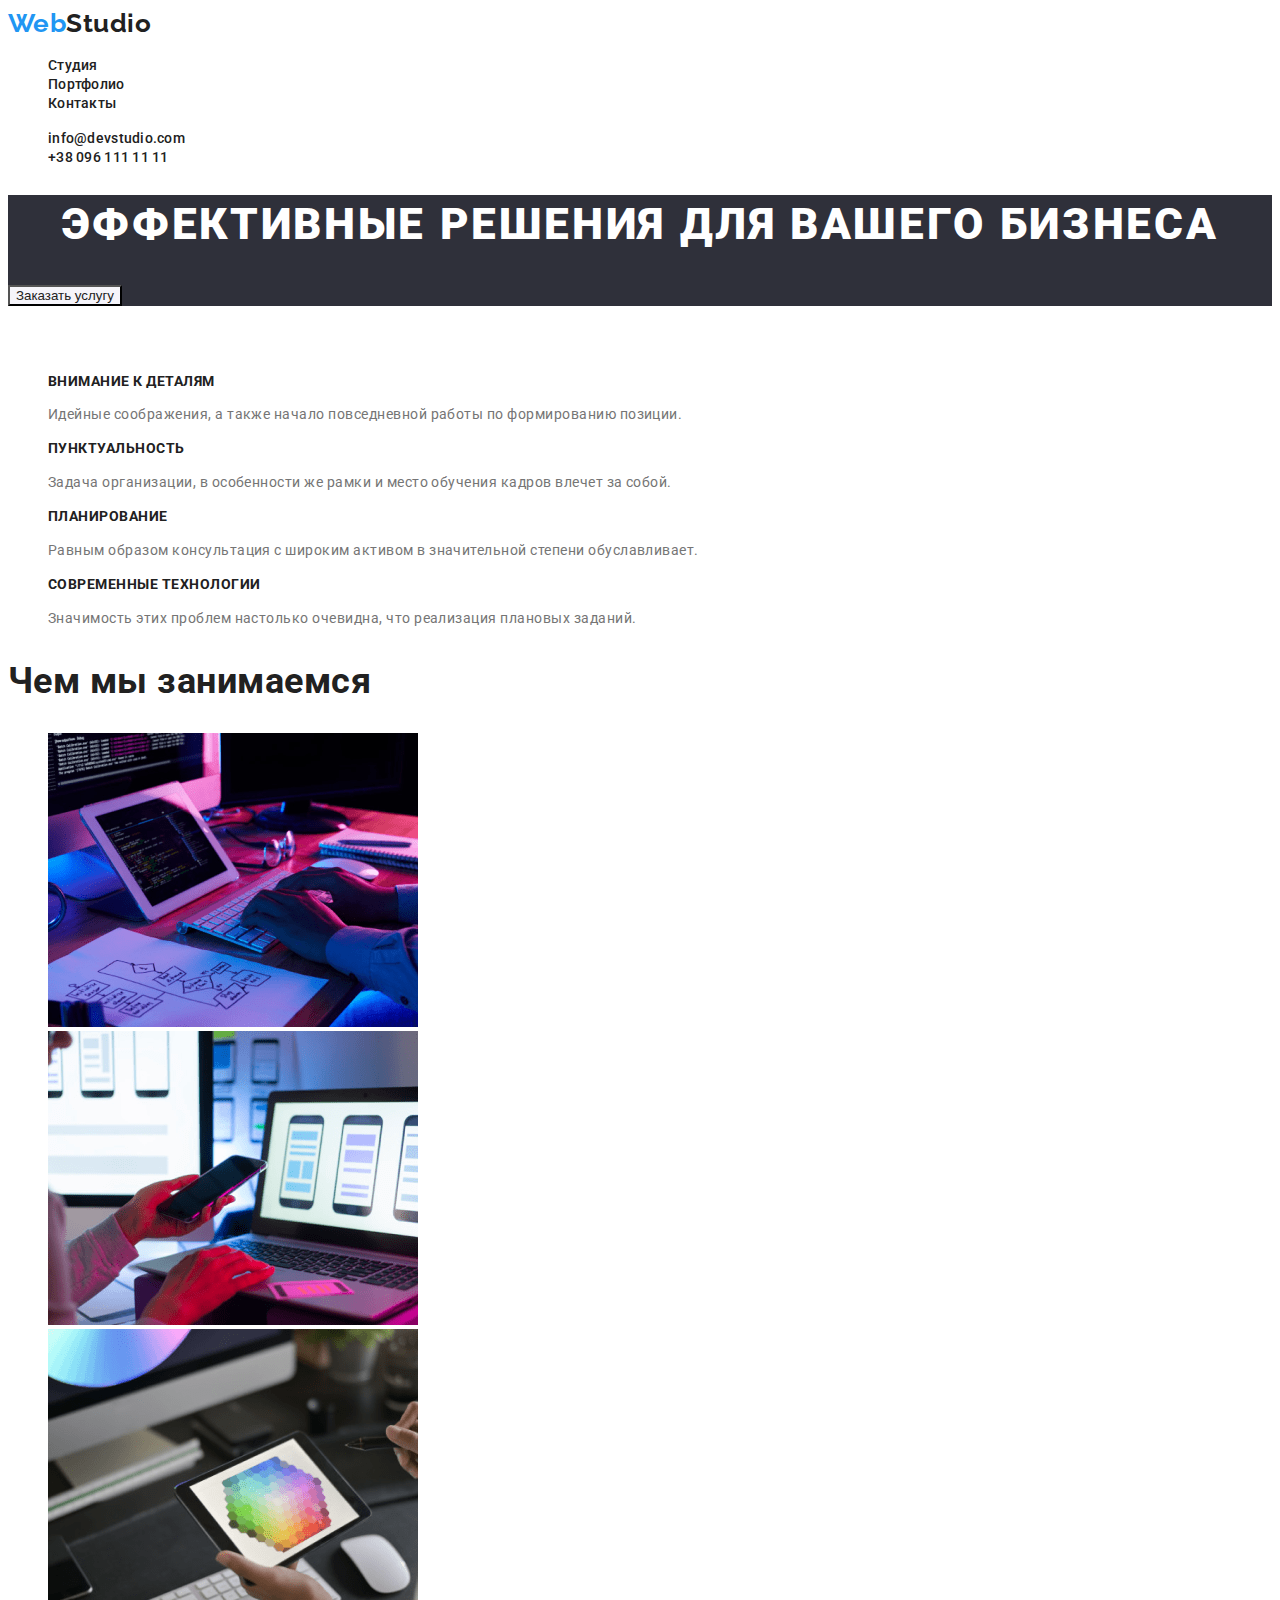
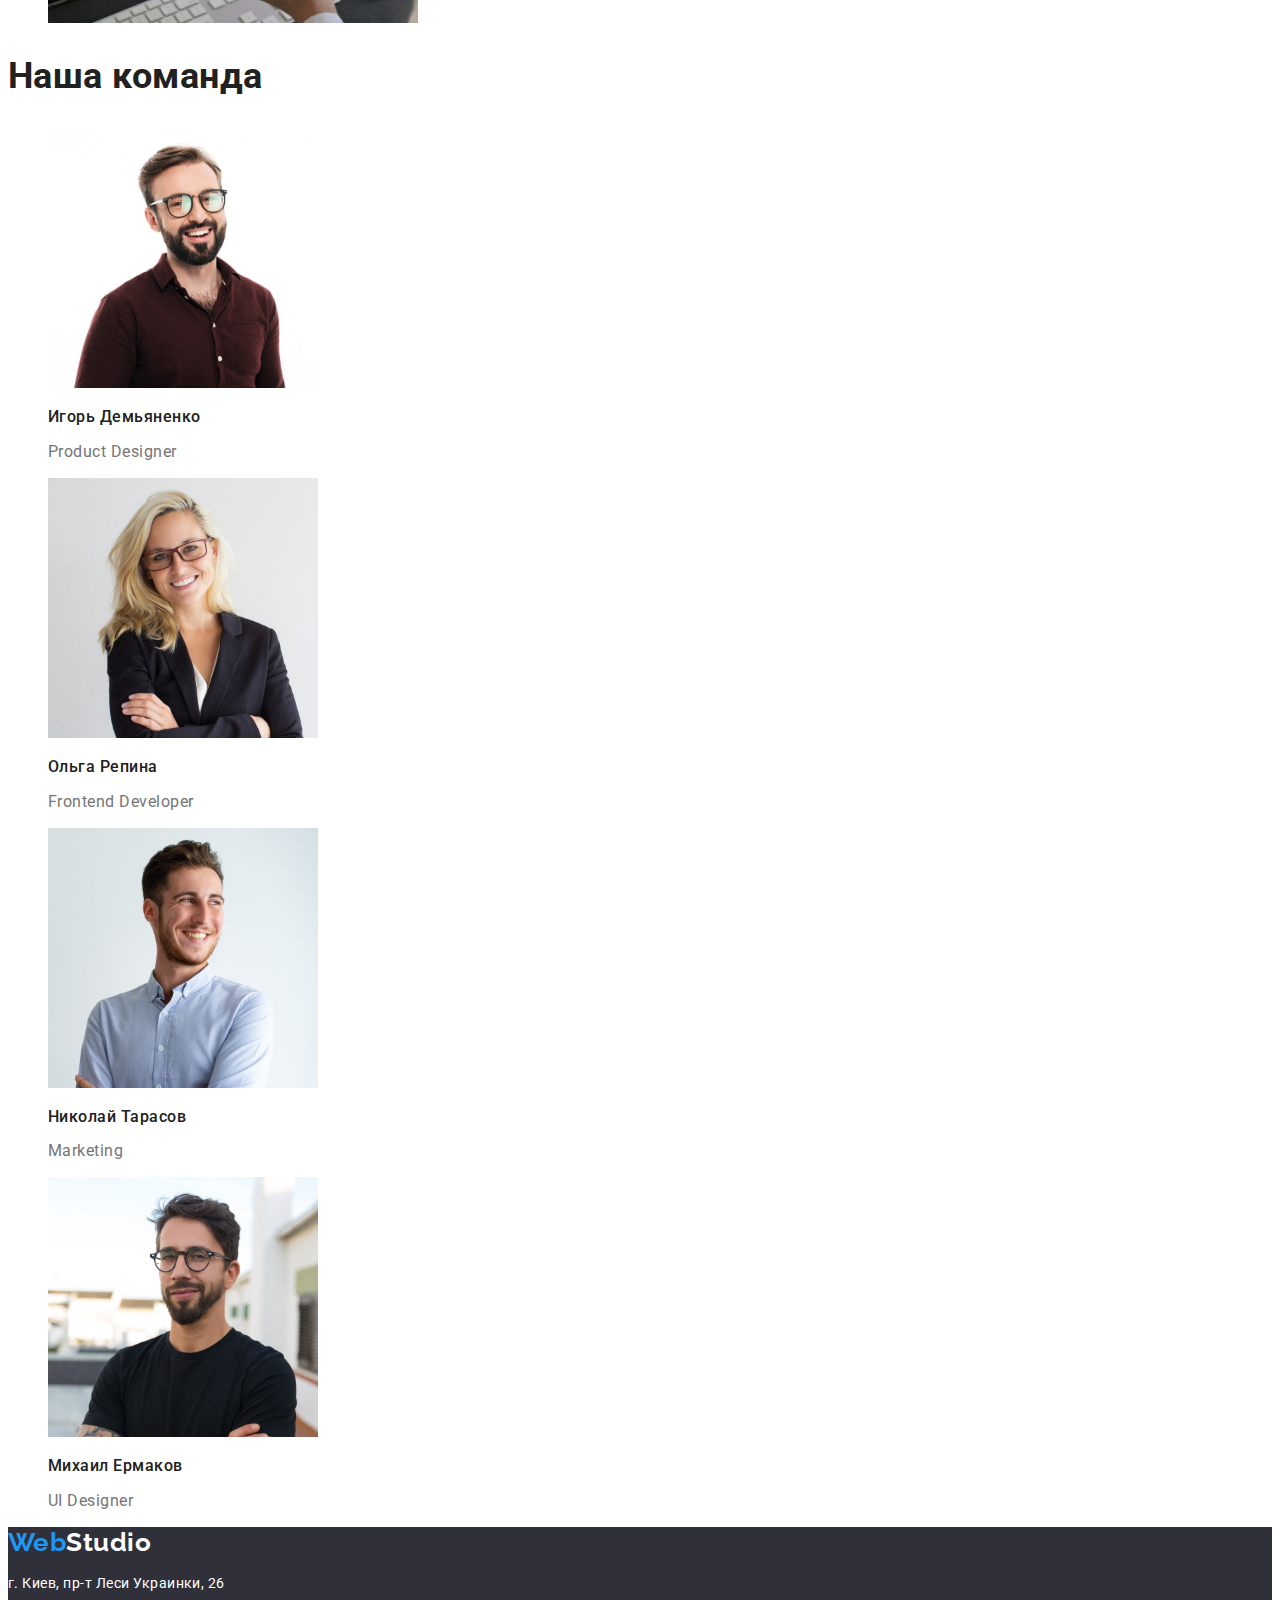
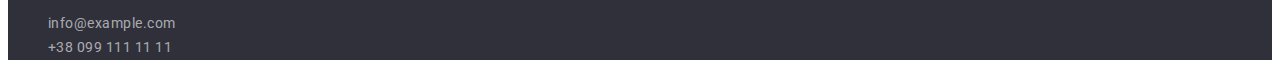
==== index.html @ 9d128352 "START (copy all)" ====
<!DOCTYPE html>
<html lang="ru">

<head>
    <meta charset="UTF-8">
    <meta http-equiv="X-UA-Compatible" content="IE=edge">
    <meta name="viewport" content="width=device-width, initial-scale=1.0">
    <title>Document</title>
    <link rel="preconnect" href="https://fonts.googleapis.com">
    <link rel="preconnect" href="https://fonts.gstatic.com" crossorigin>
    <link href="https://fonts.googleapis.com/css2?family=Raleway:wght@700&family=Roboto:wght@400;500;700;900&display=swap" rel="stylesheet">
    <link href="https://cdnjs.cloudflare.com/ajax/libs/modern-normalize/1.1.0/modern-normalize.min.css">
    <link rel="stylesheet" href="./css/styles.css">
</head>

<body>
    <header class="header">
        <a class="header-logo link" href="/"><span class="logo-web">Web</span>Studio</a>
        <nav class="menu">
            <ul class="list">
                <li class="header-item"><a class="header-link link" href="#">Студия</a></li>
                <li class="header-item"><a class="header-link link" href="./portfolio.html">Портфолио</a></li>
                <li class="header-item"><a class="header-link link" href="#">Контакты</a></li>
            </ul>
        </nav>
        <ul class="list">
            <li>
                <a class="header-contacst-link link" href="mailto:info@devstudio.com">info@devstudio.com</a>
            </li>
            <li>
                <a class="header-contacst-link link" href="tel:+380961111111">+38 096 111 11 11</a>
            </li>
        </ul>
    </header>
    <main>
        <section class="hero">
            <h1 class="hero-title">Эффективные решения для вашего бизнеса</h1>
            <button class="header-btn btn" type="button">Заказать услугу</button>
        </section>
        <section class="specifications">
            <h2 class="specifications-title">Положительные характеристики</h2>
            <ul class="specifications-list list">
                <li class="specifications-item">
                    <h3 class="specifications-item-title">Внимание к деталям</h3>
                    <p class="specifications-paragraph">Идейные соображения, а также начало повседневной работы по формированию позиции.</p>
                </li>
                <li class="specifications-item">
                    <h3 class="specifications-item-title">Пунктуальность</h3>
                    <p class="specifications-paragraph">Задача организации, в особенности же рамки и место обучения кадров влечет за собой.</p>
                </li>
                <li class="specifications-item">
                    <h3 class="specifications-item-title">Планирование</h3>
                    <p class="specifications-paragraph">Равным образом консультация с широким активом в значительной степени обуславливает.</p>
                </li>
                <li class="specifications-item">
                    <h3 class="specifications-item-title">Современные технологии</h3>
                    <p class="specifications-paragraph">Значимость этих проблем настолько очевидна, что реализация плановых заданий.</p>
                </li>
            </ul>
        </section>
        <section class="work">
            <h2 class="work-title">Чем мы занимаемся</h2>
            <ul class="work-gallery list">
                <li><img src="./images/working-process-img-1.png" alt="Запись кода на планшете" width="370" height="294"></li>
                <li><img src="./images/working-process-img-2.png" alt="Синхронизация мобильного с ноутбуком" width="370" height="294"></li>
                <li><img src="./images/working-process-img-3.png" alt="Подбор цветов на планшете" width="370" height="294"></li>
            </ul>
        </section>
        <section class="command">
            <h2 class="command-title">Наша команда</h2>
            <ul class="command-list list">
                <li class="command-item">
                    <img src="./images/command-img-1.jpg" alt="Фото участника команды" width="270" height="260">
                    <h3 class="command-item-name">Игорь Демьяненко</h3>
                    <p class="command-profession" lang="en">Product Designer</p>
                </li>
                <li class="command-item">
                    <img src="./images/command-img-2.jpg" alt="Фото участника команды" width="270" height="260">
                    <h3 class="command-item-name">Ольга Репина</h3>
                    <p class="command-profession" lang="en">Frontend Developer</p>
                </li>
                <li class="command-item">
                    <img src="./images/command-img-3.jpg" alt="Фото участника команды" width="270" height="260">
                    <h3 class="command-item-name">Николай Тарасов</h3>
                    <p class="command-profession" lang="en">Marketing</p>
                </li>
                <li class="command-item">
                    <img src="./images/command-img-4.jpg" alt="Фото участника команды" width="270" height="260">
                    <h3 class="command-item-name">Михаил Ермаков</h3>
                    <p class="command-profession" lang="en">UI Designer</p>
                </li>
            </ul>
        </section>
    </main>
    <footer class="footer">
        <a class="footer-logo link list" href="/"><span class="logo-web">Web</span>Studio</a>
        <address class="address-footer">
            <p class="address-footer-paragraph list">г. Киев, пр-т Леси Украинки, 26</p>
            <ul class="address-footer-list list">
                <li>
                    <a class="footer-contacst-link link" href="mailto:info@example.com">info@example.com</a>
                </li>
                <li>
                    <a class="footer-contacst-link link" href="tel:+380991111111">+38 099 111 11 11</a>
                </li>
            </ul>
        </address>
    </footer>

</body>

</html>
---- css/styles.css ----
:root {
    --primary-titele-color: #ffffff;
    --secondary-titele-color: #212121;
    --primary-text-color: #757575;
    --second-text-color: #212121;
    --accent-color: #2196f3;
}


/* БОДИ */

body {
    color: var(--primary-text-color);
    font-family: 'Roboto', sans-serif;
    letter-spacing: 0.03em;
    background-color: var(--primary-titele-color);
}

.link {
    text-decoration: none;
}

.list {
    list-style: none;
}


/* ХЕДЕР */

.logo-web {
    color: var(--accent-color);
    font-family: Raleway;
    font-weight: 700;
    font-size: 26px;
    line-height: 1.19;
}

.header-logo {
    font-family: Raleway;
    font-weight: 700;
    font-size: 26px;
    line-height: 1.19;
    color: var(--second-text-color)
}

.header-link {
    font-weight: 500;
    font-size: 14px;
    line-height: 1.14;
    letter-spacing: 0.02em;
    color: var(--second-text-color)
}

.header-link:hover,
.header-link:focus {
    color: var(--accent-color);
}

.header-contacst-link {
    color: var(--secondary-titele-color);
    font-weight: 500;
    font-size: 14px;
    line-height: 1.14;
    letter-spacing: 0.02em;
}

.header-contacst-link:hover,
.header-contacst-link:focus {
    color: var(--accent-color);
}


/* МЕИН */


/* ХЕРО */

.hero {
    background: #2f303a;
}

.hero-title {
    font-weight: 900;
    font-size: 44px;
    line-height: 1.36;
    text-align: center;
    letter-spacing: 0.06em;
    text-transform: uppercase;
    color: var(--primary-titele-color);
}

.btn {
    color: var(--second-text-color);
    cursor: pointer;
    background: #F5F4FA;
}

.btn:hover,
.btn:focus {
    background-color: var(--accent-color);
    color: var(--primary-titele-color);
}


/* ХАРАКТЕРИСТИКИ */

.specifications-title {
    visibility: hidden;
}

.specifications-item-title {
    font-size: 14px;
    line-height: 1.14;
    text-transform: uppercase;
    color: var(--secondary-titele-color);
}

.specifications-paragraph {
    font-weight: 400;
    font-size: 14px;
    line-height: 1.71;
}


/* Чем мы занимаемся */

.work-title {
    font-size: 36px;
    line-height: 1.16;
    color: var(--secondary-titele-color);
}


/* НАША КОМАНДА */

.command-title {
    font-size: 36px;
    line-height: 1.16;
    color: var(--secondary-titele-color);
}

.command-item-name {
    font-weight: 500;
    font-size: 16px;
    line-height: 1.18;
    color: var(--secondary-titele-color);
}

.command-profession {
    font-size: 16px;
    line-height: 1.18;
}


/* ФУТЕР */

.footer {
    background: #2f303a;
}

.address-footer-paragraph {
    font-size: 14px;
    font-style: normal;
    line-height: 1.71;
    color: var(--primary-titele-color);
}

.footer-contacst-link {
    font-size: 14px;
    line-height: 1.71;
    color: rgba(255, 255, 255, 0.6);
}

.footer-logo {
    color: var(--primary-titele-color);
}

.footer-logo {
    font-family: Raleway;
    font-weight: 700;
    font-size: 26px;
    line-height: 1.19;
}

.address-footer-list {
    font-style: normal;
}

.address-footer-paragraph:hover,
.address-footer-paragraph:focus {
    color: var(--accent-color);
}

.footer-contacst-link:hover,
.footer-contacst-link:focus {
    color: var(--accent-color);
}


/* !!! PORTFOLIO !!! */


/* MAIN */

.btn-portfolio {
    font-weight: 500;
    font-size: 16px;
    line-height: 1.63;
    text-align: center;
    color: var(--second-text-color);
    cursor: pointer;
    background: #F5F4FA;
}

.btn-portfolio:hover,
.btn-portfolio:focus {
    background-color: var(--accent-color);
    color: var(--primary-titele-color);
}

.portfolio-gallery-item {
    font-weight: 700;
    font-size: 18px;
    line-height: 2;
    letter-spacing: 0.06em;
    color: var(--second-text-color);
}

.portfolio-gallery-form {
    font-size: 16px;
    line-height: 1.88;
}
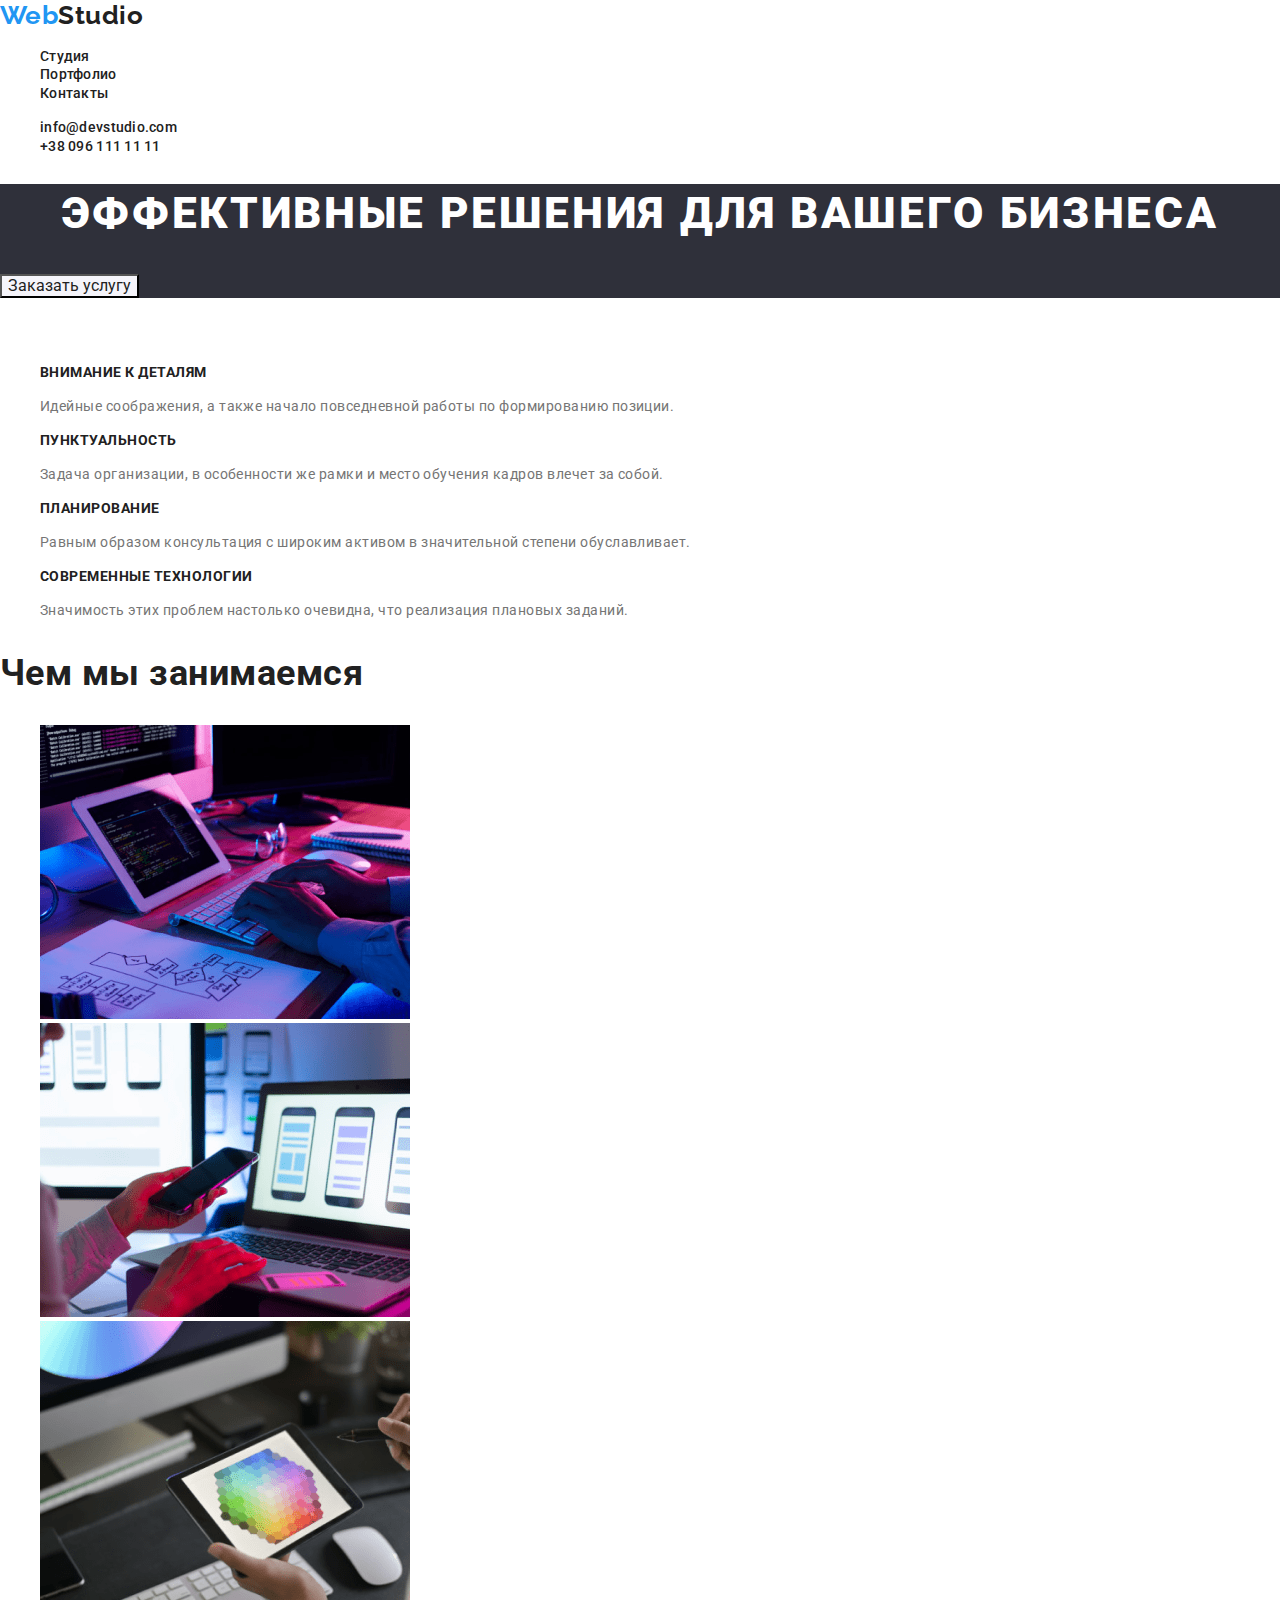
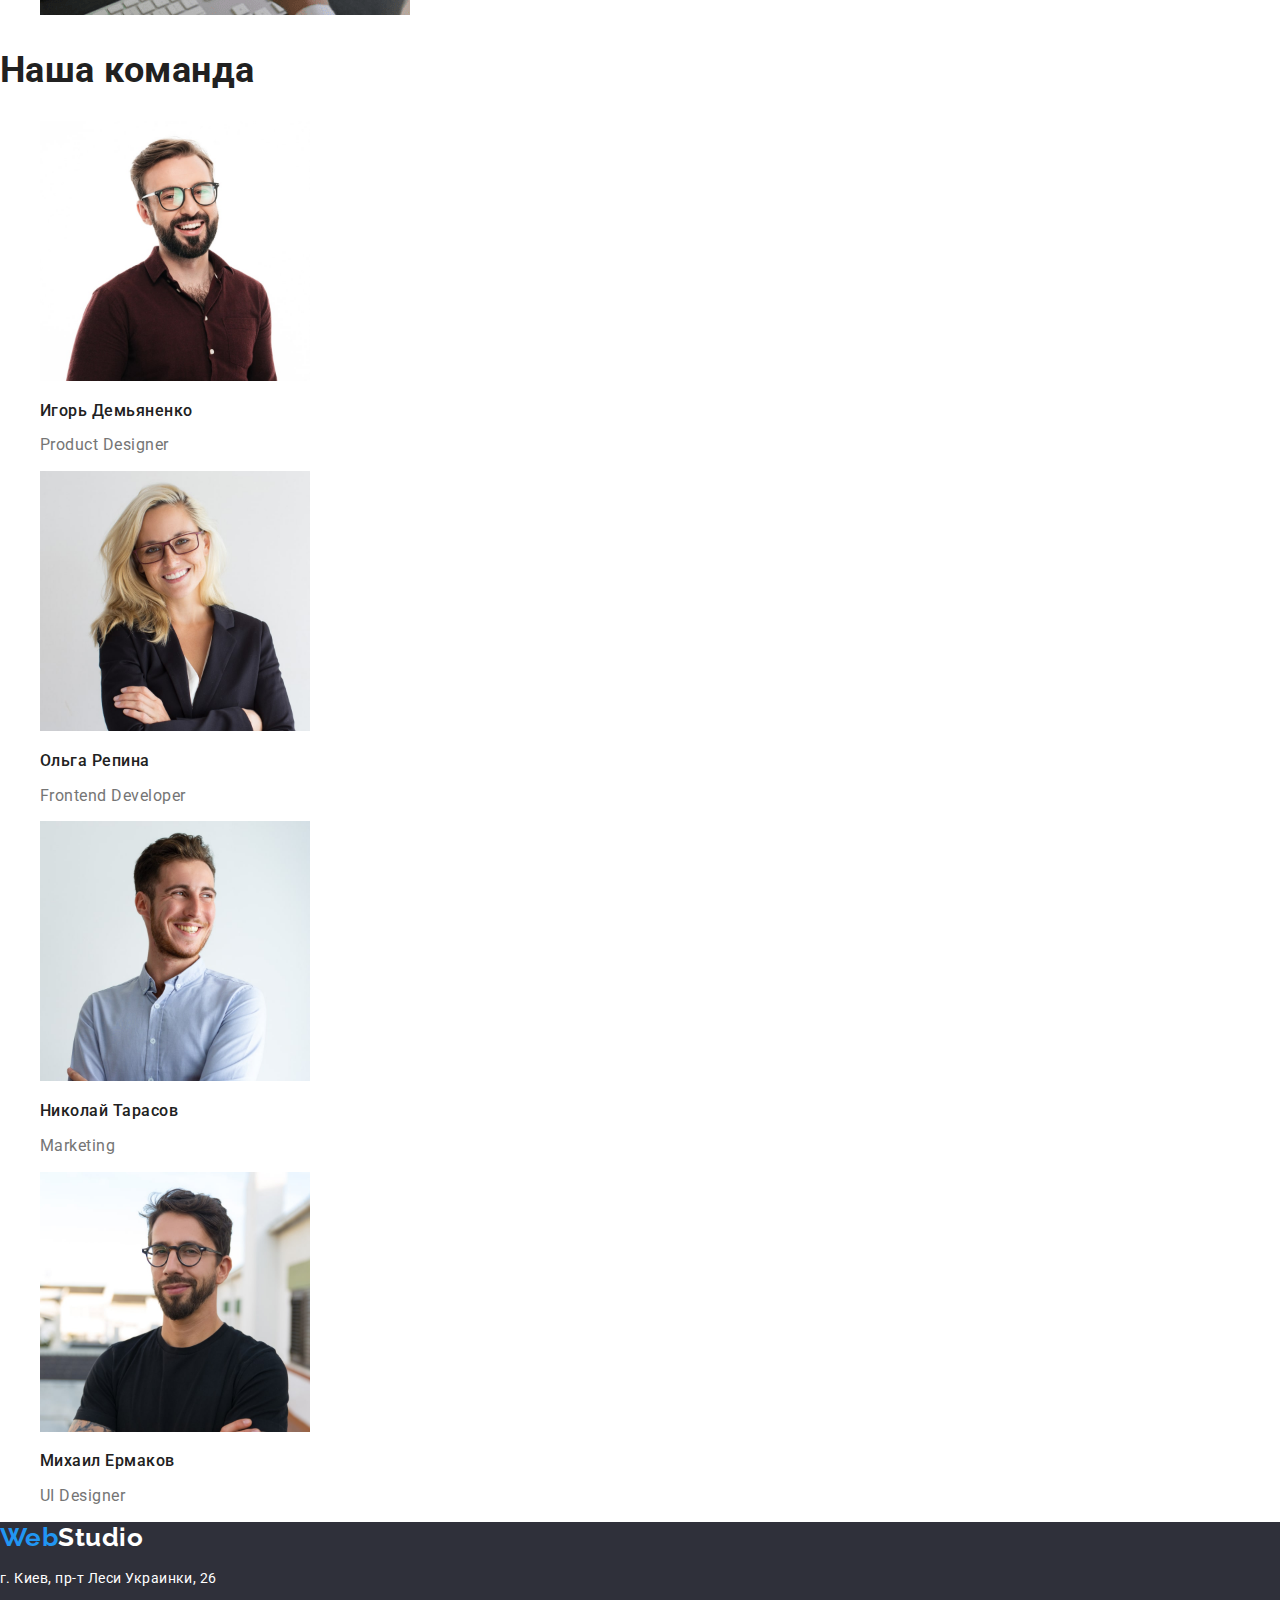
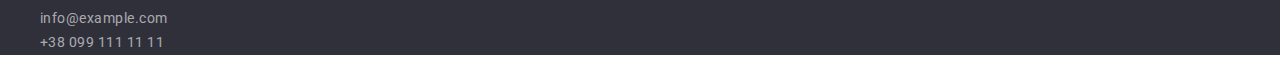
==== commit 80dc4ff8: "исправила рел" ====
--- a/index.html
+++ b/index.html
@@ -9,7 +9,7 @@
     <link rel="preconnect" href="https://fonts.googleapis.com">
     <link rel="preconnect" href="https://fonts.gstatic.com" crossorigin>
     <link href="https://fonts.googleapis.com/css2?family=Raleway:wght@700&family=Roboto:wght@400;500;700;900&display=swap" rel="stylesheet">
-    <link href="https://cdnjs.cloudflare.com/ajax/libs/modern-normalize/1.1.0/modern-normalize.min.css">
+    <link rel="stylesheet" href="https://cdnjs.cloudflare.com/ajax/libs/modern-normalize/1.1.0/modern-normalize.min.css">
     <link rel="stylesheet" href="./css/styles.css">
 </head>
 
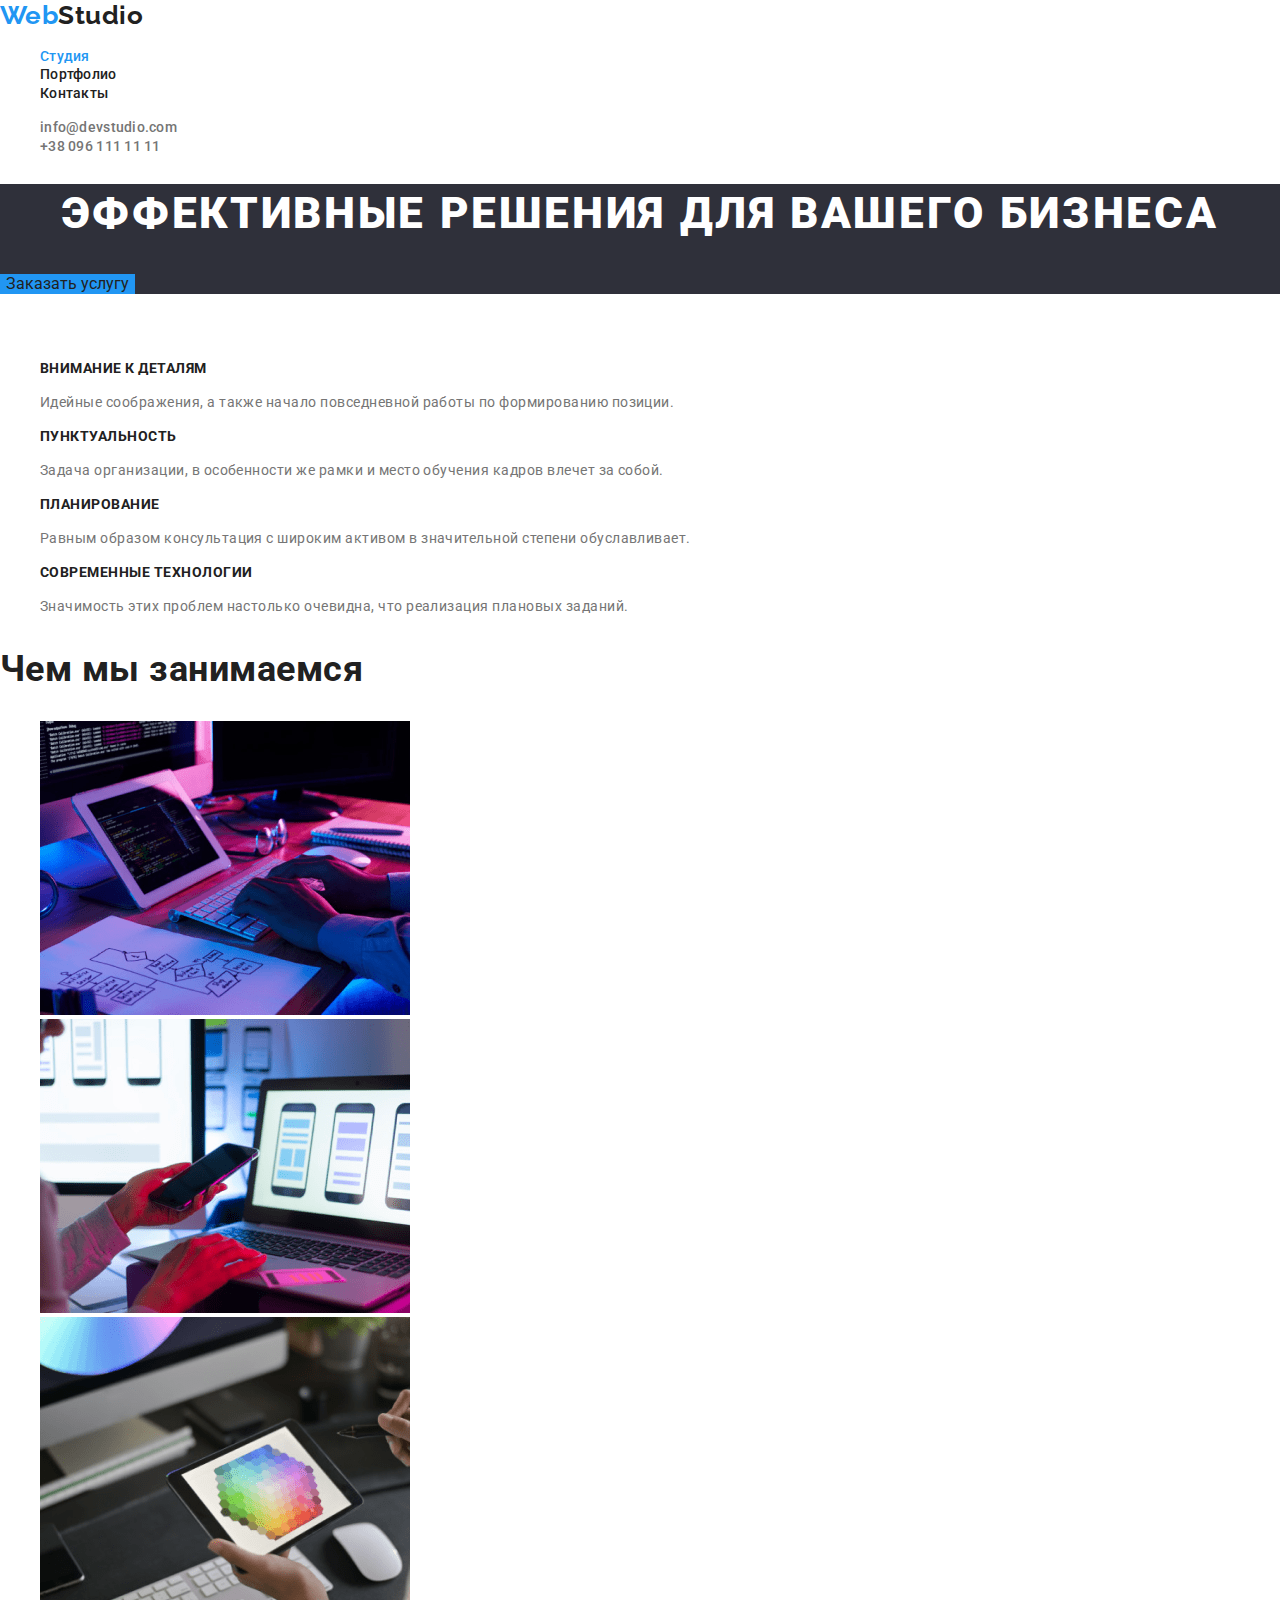
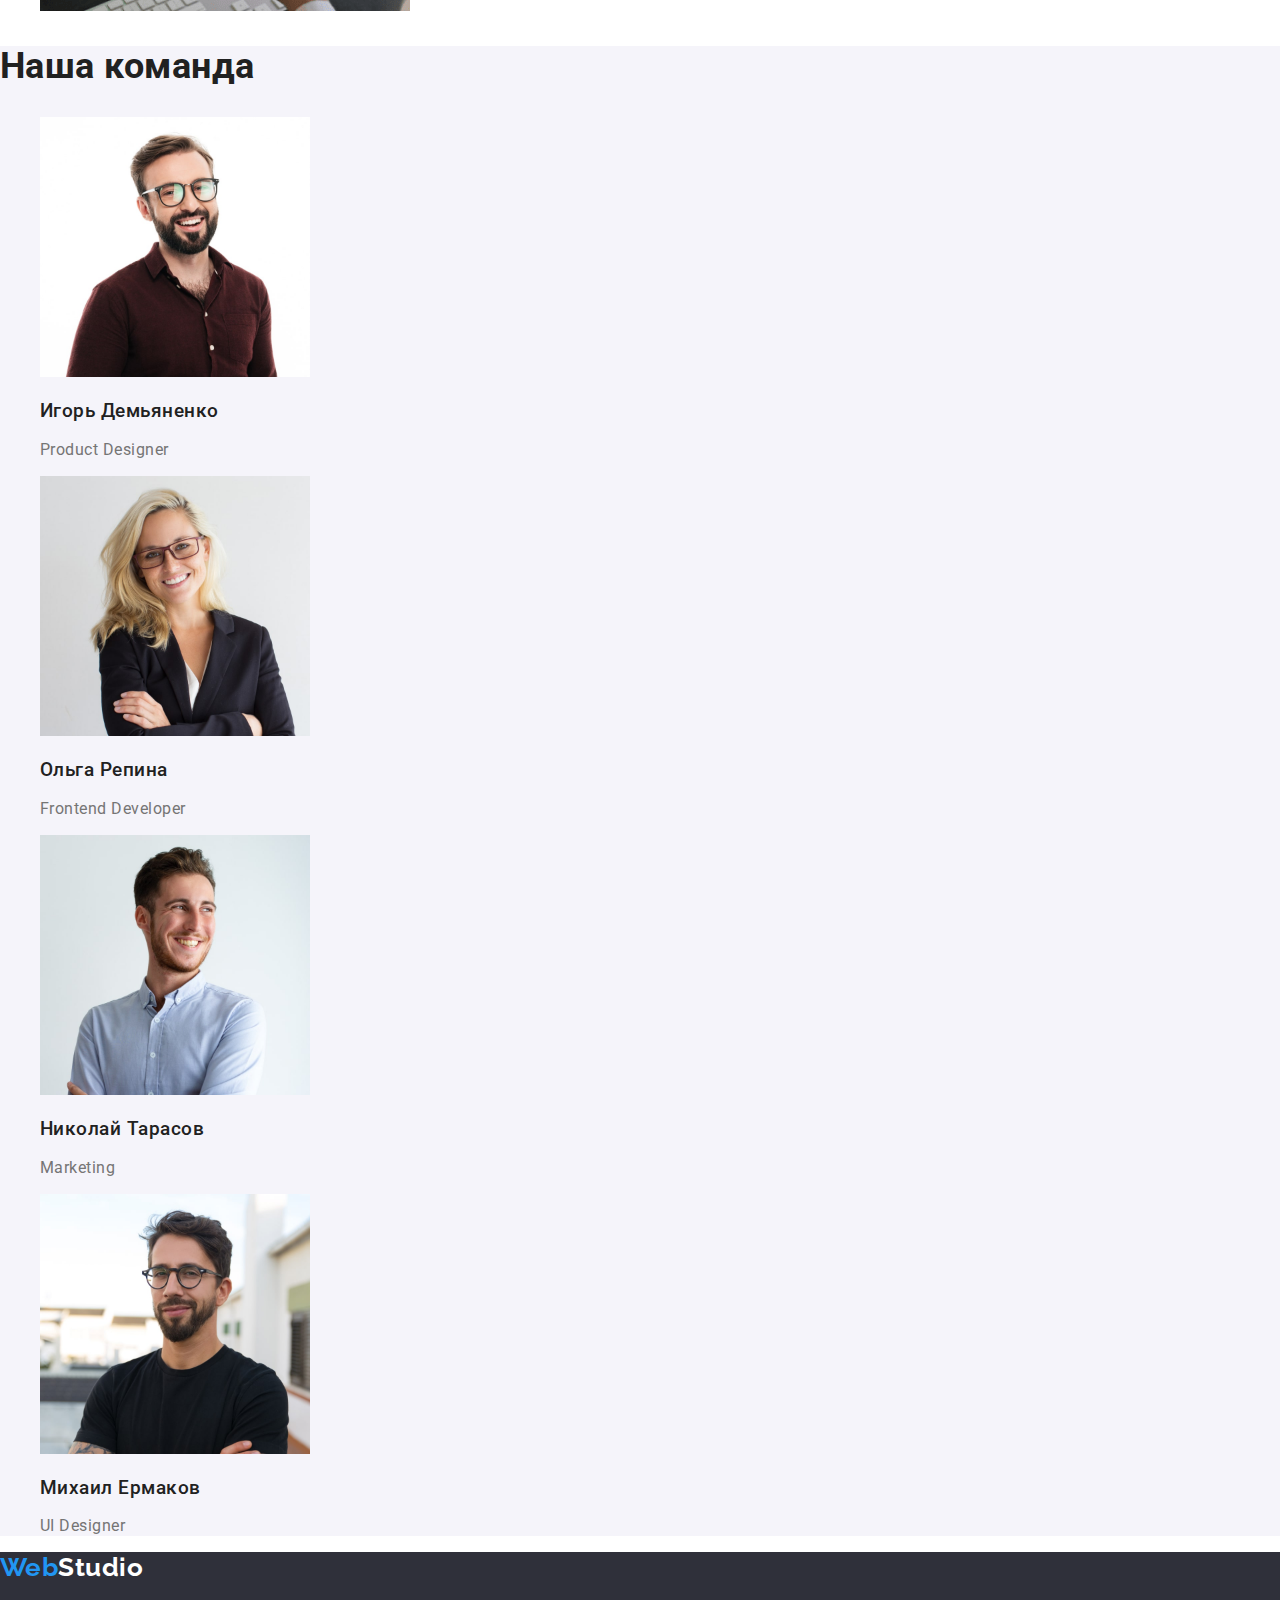
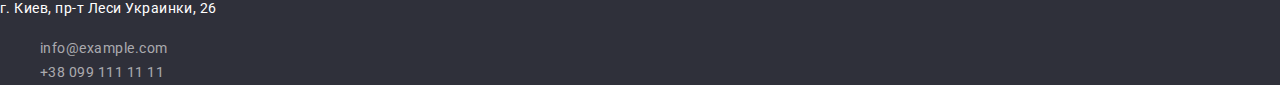
==== commit ff781bc4: "Исправляла" ====
--- a/index.html
+++ b/index.html
@@ -18,7 +18,7 @@
         <a class="header-logo link" href="/"><span class="logo-web">Web</span>Studio</a>
         <nav class="menu">
             <ul class="list">
-                <li class="header-item"><a class="header-link link" href="#">Студия</a></li>
+                <li class="header-item"><a class="header-link link current" href="#">Студия</a></li>
                 <li class="header-item"><a class="header-link link" href="./portfolio.html">Портфолио</a></li>
                 <li class="header-item"><a class="header-link link" href="#">Контакты</a></li>
             </ul>
--- a/css/styles.css
+++ b/css/styles.css
@@ -4,6 +4,10 @@
     --primary-text-color: #757575;
     --second-text-color: #212121;
     --accent-color: #2196f3;
+    --hero-background-color: #2f303a;
+    --footer-contacst-color: rgba(255, 255, 255, 0.6);
+    --btn-portfolio-color: #f5f4fa;
+    --command-background: #f5f4fa;
 }
 
 
@@ -11,7 +15,7 @@
 
 body {
     color: var(--primary-text-color);
-    font-family: 'Roboto', sans-serif;
+    font-family: "Roboto", sans-serif;
     letter-spacing: 0.03em;
     background-color: var(--primary-titele-color);
 }
@@ -40,7 +44,7 @@
     font-weight: 700;
     font-size: 26px;
     line-height: 1.19;
-    color: var(--second-text-color)
+    color: var(--second-text-color);
 }
 
 .header-link {
@@ -48,24 +52,23 @@
     font-size: 14px;
     line-height: 1.14;
     letter-spacing: 0.02em;
-    color: var(--second-text-color)
-}
-
-.header-link:hover,
-.header-link:focus {
-    color: var(--accent-color);
+    color: var(--second-text-color);
 }
 
 .header-contacst-link {
-    color: var(--secondary-titele-color);
+    color: var(--primary-text-color);
     font-weight: 500;
     font-size: 14px;
     line-height: 1.14;
     letter-spacing: 0.02em;
 }
 
+.header-link:hover,
+.header-link:focus,
 .header-contacst-link:hover,
-.header-contacst-link:focus {
+.header-contacst-link:focus,
+.current,
+.a:active {
     color: var(--accent-color);
 }
 
@@ -76,7 +79,7 @@
 /* ХЕРО */
 
 .hero {
-    background: #2f303a;
+    background: var(--hero-background-color);
 }
 
 .hero-title {
@@ -92,11 +95,14 @@
 .btn {
     color: var(--second-text-color);
     cursor: pointer;
-    background: #F5F4FA;
+    background-color: var(--accent-color);
+    font-family: "Roboto";
+    border: 0;
 }
 
 .btn:hover,
-.btn:focus {
+.btn:focus,
+.btn:active {
     background-color: var(--accent-color);
     color: var(--primary-titele-color);
 }
@@ -116,7 +122,6 @@
 }
 
 .specifications-paragraph {
-    font-weight: 400;
     font-size: 14px;
     line-height: 1.71;
 }
@@ -133,6 +138,10 @@
 
 /* НАША КОМАНДА */
 
+.command {
+    background-color: var(--command-background);
+}
+
 .command-title {
     font-size: 36px;
     line-height: 1.16;
@@ -141,13 +150,11 @@
 
 .command-item-name {
     font-weight: 500;
-    font-size: 16px;
     line-height: 1.18;
     color: var(--secondary-titele-color);
 }
 
 .command-profession {
-    font-size: 16px;
     line-height: 1.18;
 }
 
@@ -155,7 +162,7 @@
 /* ФУТЕР */
 
 .footer {
-    background: #2f303a;
+    background: var(--hero-background-color);
 }
 
 .address-footer-paragraph {
@@ -168,7 +175,7 @@
 .footer-contacst-link {
     font-size: 14px;
     line-height: 1.71;
-    color: rgba(255, 255, 255, 0.6);
+    color: var(--footer-contacst-color);
 }
 
 .footer-logo {
@@ -187,10 +194,7 @@
 }
 
 .address-footer-paragraph:hover,
-.address-footer-paragraph:focus {
-    color: var(--accent-color);
-}
-
+.address-footer-paragraph:focus,
 .footer-contacst-link:hover,
 .footer-contacst-link:focus {
     color: var(--accent-color);
@@ -203,17 +207,19 @@
 /* MAIN */
 
 .btn-portfolio {
-    font-weight: 500;
-    font-size: 16px;
+    font-family: "Roboto";
+    font-weight: 500;
     line-height: 1.63;
     text-align: center;
     color: var(--second-text-color);
     cursor: pointer;
-    background: #F5F4FA;
+    background: var(--btn-portfolio-color);
+    border: 0;
 }
 
 .btn-portfolio:hover,
-.btn-portfolio:focus {
+.btn-portfolio:focus,
+.btn-portfolio:active {
     background-color: var(--accent-color);
     color: var(--primary-titele-color);
 }
@@ -227,6 +233,5 @@
 }
 
 .portfolio-gallery-form {
-    font-size: 16px;
     line-height: 1.88;
 }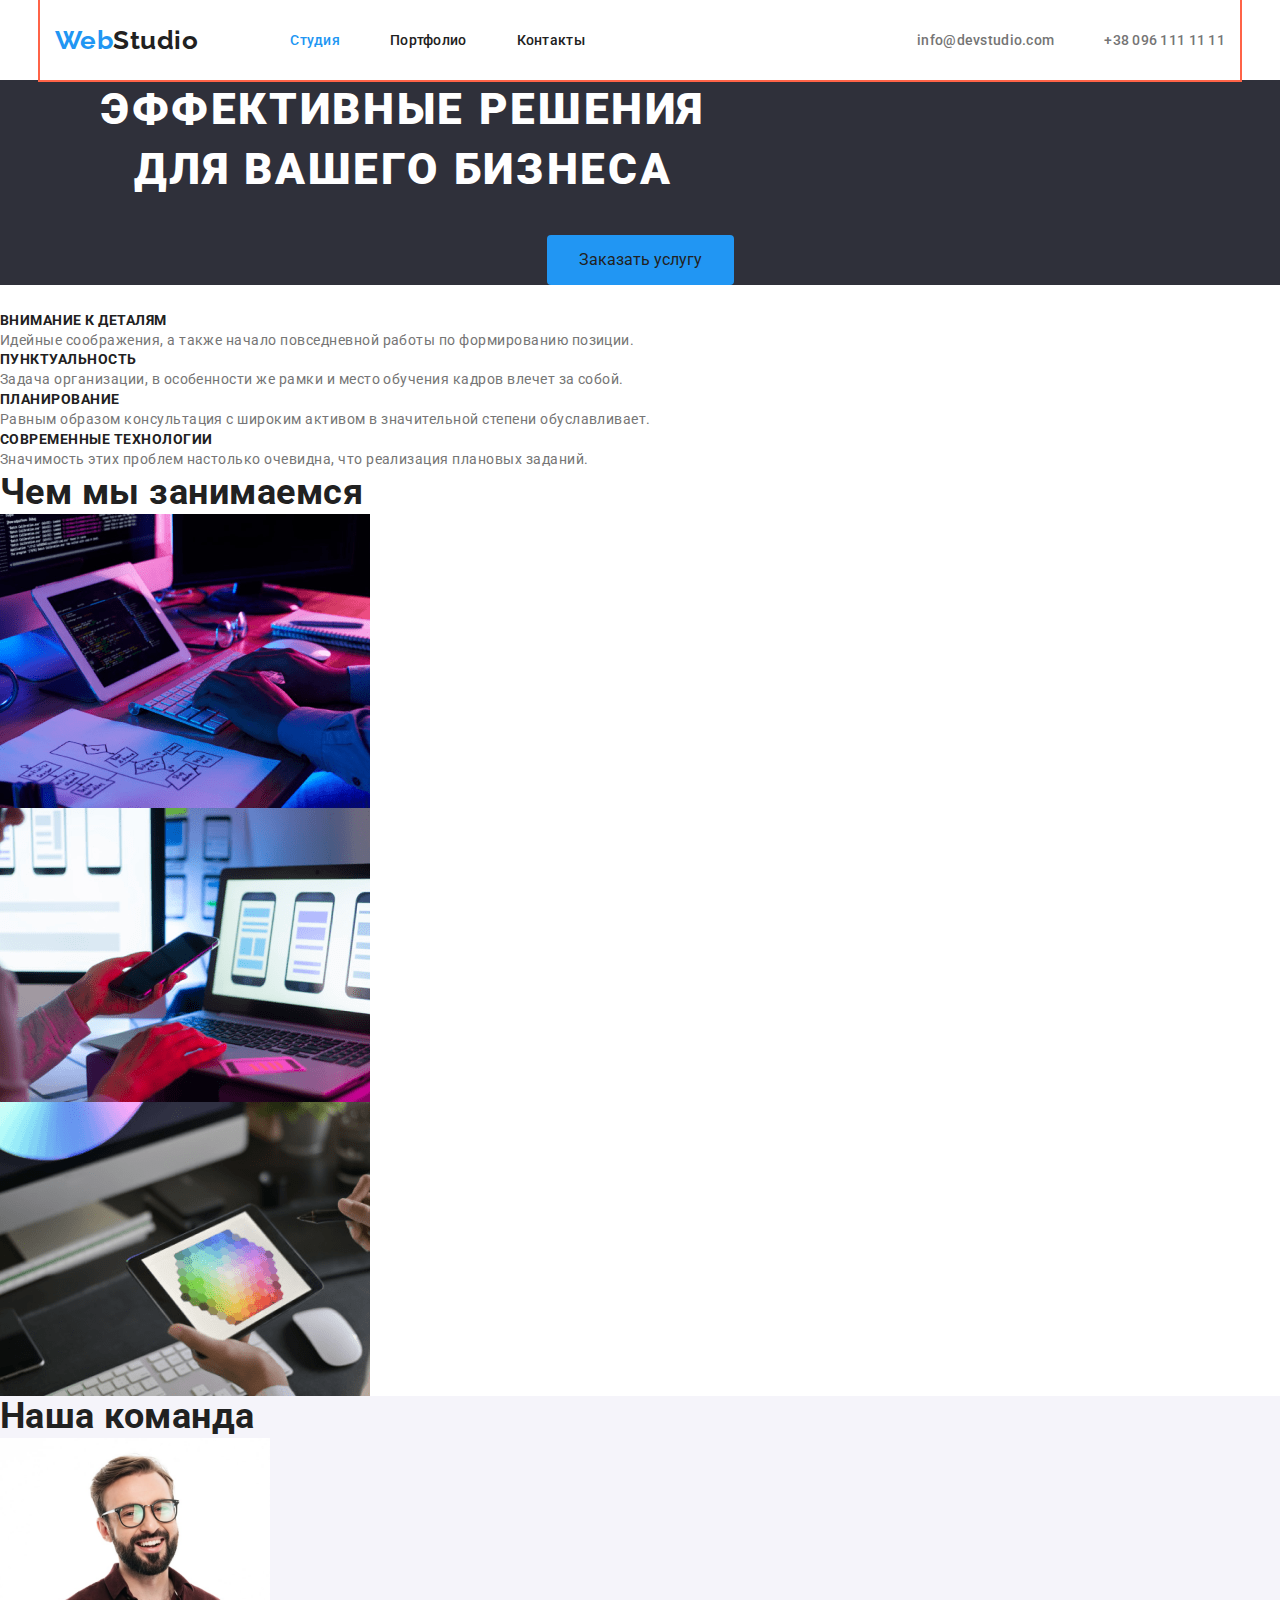
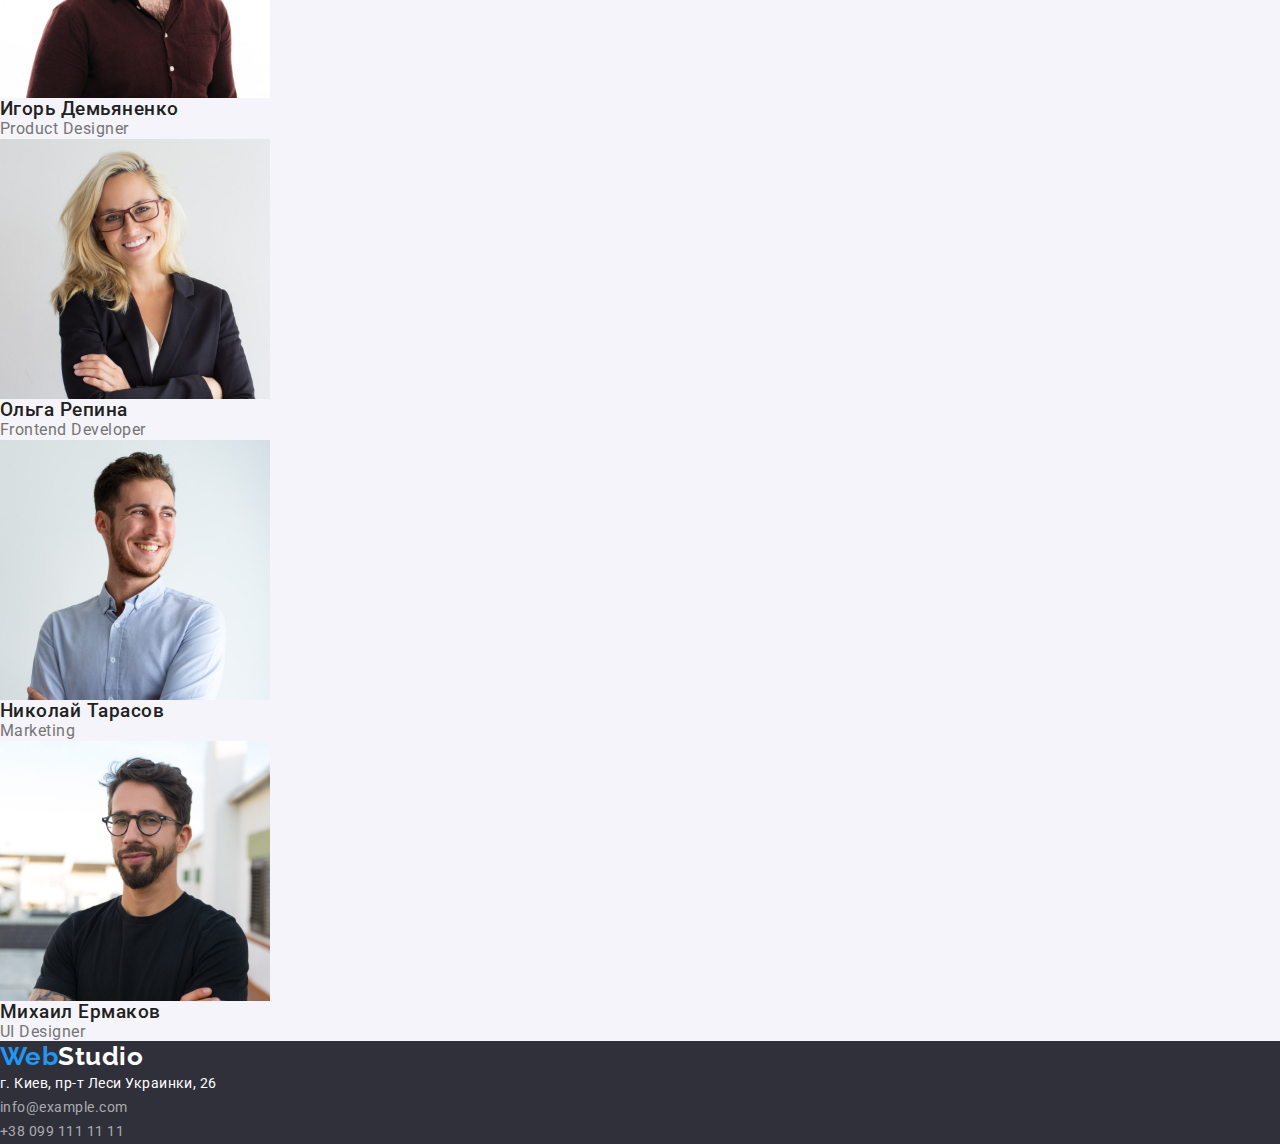
==== commit 8b316c18: "На герое поломка" ====
--- a/index.html
+++ b/index.html
@@ -15,27 +15,31 @@
 
 <body>
     <header class="header">
-        <a class="header-logo link" href="/"><span class="logo-web">Web</span>Studio</a>
-        <nav class="menu">
-            <ul class="list">
-                <li class="header-item"><a class="header-link link current" href="#">Студия</a></li>
-                <li class="header-item"><a class="header-link link" href="./portfolio.html">Портфолио</a></li>
-                <li class="header-item"><a class="header-link link" href="#">Контакты</a></li>
+        <div class="container header-container">
+            <nav class="menu">
+                <a class="header-logo link" href="/"><span class="logo-web">Web</span>Studio</a>
+                <ul class="header-list list">
+                    <li class="header-item"><a class="header-link link current" href="#">Студия</a></li>
+                    <li class="header-item"><a class="header-link link" href="./portfolio.html">Портфолио</a></li>
+                    <li class="header-item"><a class="header-link link" href="#">Контакты</a></li>
+                </ul>
+            </nav>
+            <ul class="header-contact-list list">
+                <li>
+                    <a class="header-contacst-link link" href="mailto:info@devstudio.com">info@devstudio.com</a>
+                </li>
+                <li>
+                    <a class="header-contacst-link link" href="tel:+380961111111">+38 096 111 11 11</a>
+                </li>
             </ul>
-        </nav>
-        <ul class="list">
-            <li>
-                <a class="header-contacst-link link" href="mailto:info@devstudio.com">info@devstudio.com</a>
-            </li>
-            <li>
-                <a class="header-contacst-link link" href="tel:+380961111111">+38 096 111 11 11</a>
-            </li>
-        </ul>
+        </div>
     </header>
     <main>
         <section class="hero">
-            <h1 class="hero-title">Эффективные решения для вашего бизнеса</h1>
-            <button class="header-btn btn" type="button">Заказать услугу</button>
+            <div class="hero-container container">
+                <h1 class="hero-title">Эффективные решения для вашего бизнеса</h1>
+                <button class="header-btn btn" type="button">Заказать услугу</button>
+            </div>
         </section>
         <section class="specifications">
             <h2 class="specifications-title">Положительные характеристики</h2>
@@ -57,6 +61,7 @@
                     <p class="specifications-paragraph">Значимость этих проблем настолько очевидна, что реализация плановых заданий.</p>
                 </li>
             </ul>
+
         </section>
         <section class="work">
             <h2 class="work-title">Чем мы занимаемся</h2>
--- a/css/styles.css
+++ b/css/styles.css
@@ -10,6 +10,40 @@
     --command-background: #f5f4fa;
 }
 
+p,
+h1,
+h2,
+h3,
+h4,
+h5,
+h6 {
+    margin: 0;
+}
+
+ul {
+    margin: 0;
+    padding-left: 0;
+}
+
+img {
+    display: block;
+}
+
+.link {
+    text-decoration: none;
+}
+
+.list {
+    list-style: none;
+}
+
+.container {
+    width: 1200px;
+    margin: 0 auto;
+    padding-left: 15px;
+    padding-right: 15px;
+}
+
 
 /* БОДИ */
 
@@ -20,16 +54,22 @@
     background-color: var(--primary-titele-color);
 }
 
-.link {
-    text-decoration: none;
-}
-
-.list {
-    list-style: none;
-}
-
 
 /* ХЕДЕР */
+
+.header .container {
+    outline: 2px solid tomato;
+}
+
+.header-container {
+    display: flex;
+    align-items: center;
+}
+
+.menu {
+    display: flex;
+    align-items: center;
+}
 
 .logo-web {
     color: var(--accent-color);
@@ -45,6 +85,24 @@
     font-size: 26px;
     line-height: 1.19;
     color: var(--second-text-color);
+    margin-right: 92px;
+    padding-top: 25px;
+    padding-bottom: 24px;
+}
+
+.header-list {
+    display: flex;
+    align-items: center;
+}
+
+.header-item:not(:last-child) {
+    margin-right: 50px;
+}
+
+.header-contact-list {
+    display: flex;
+    margin-left: auto;
+    align-items: center;
 }
 
 .header-link {
@@ -61,6 +119,10 @@
     font-size: 14px;
     line-height: 1.14;
     letter-spacing: 0.02em;
+}
+
+.header-contacst-link {
+    margin-left: 50px;
 }
 
 .header-link:hover,
@@ -80,16 +142,20 @@
 
 .hero {
     background: var(--hero-background-color);
-}
+    text-align: center;
+}
+
+.hero-container {}
 
 .hero-title {
     font-weight: 900;
     font-size: 44px;
     line-height: 1.36;
-    text-align: center;
     letter-spacing: 0.06em;
     text-transform: uppercase;
     color: var(--primary-titele-color);
+    margin-bottom: 35px;
+    max-width: 696px;
 }
 
 .btn {
@@ -105,6 +171,11 @@
 .btn:active {
     background-color: var(--accent-color);
     color: var(--primary-titele-color);
+}
+
+.header-btn {
+    padding: 16px 32px;
+    border-radius: 4px;
 }
 
 
@@ -217,7 +288,11 @@
     border: 0;
 }
 
-.btn-portfolio:hover,
+.all {
+    background-color: var(--accent-color);
+}
+
+.btn-hero-portfolio .btn-portfolio:hover,
 .btn-portfolio:focus,
 .btn-portfolio:active {
     background-color: var(--accent-color);
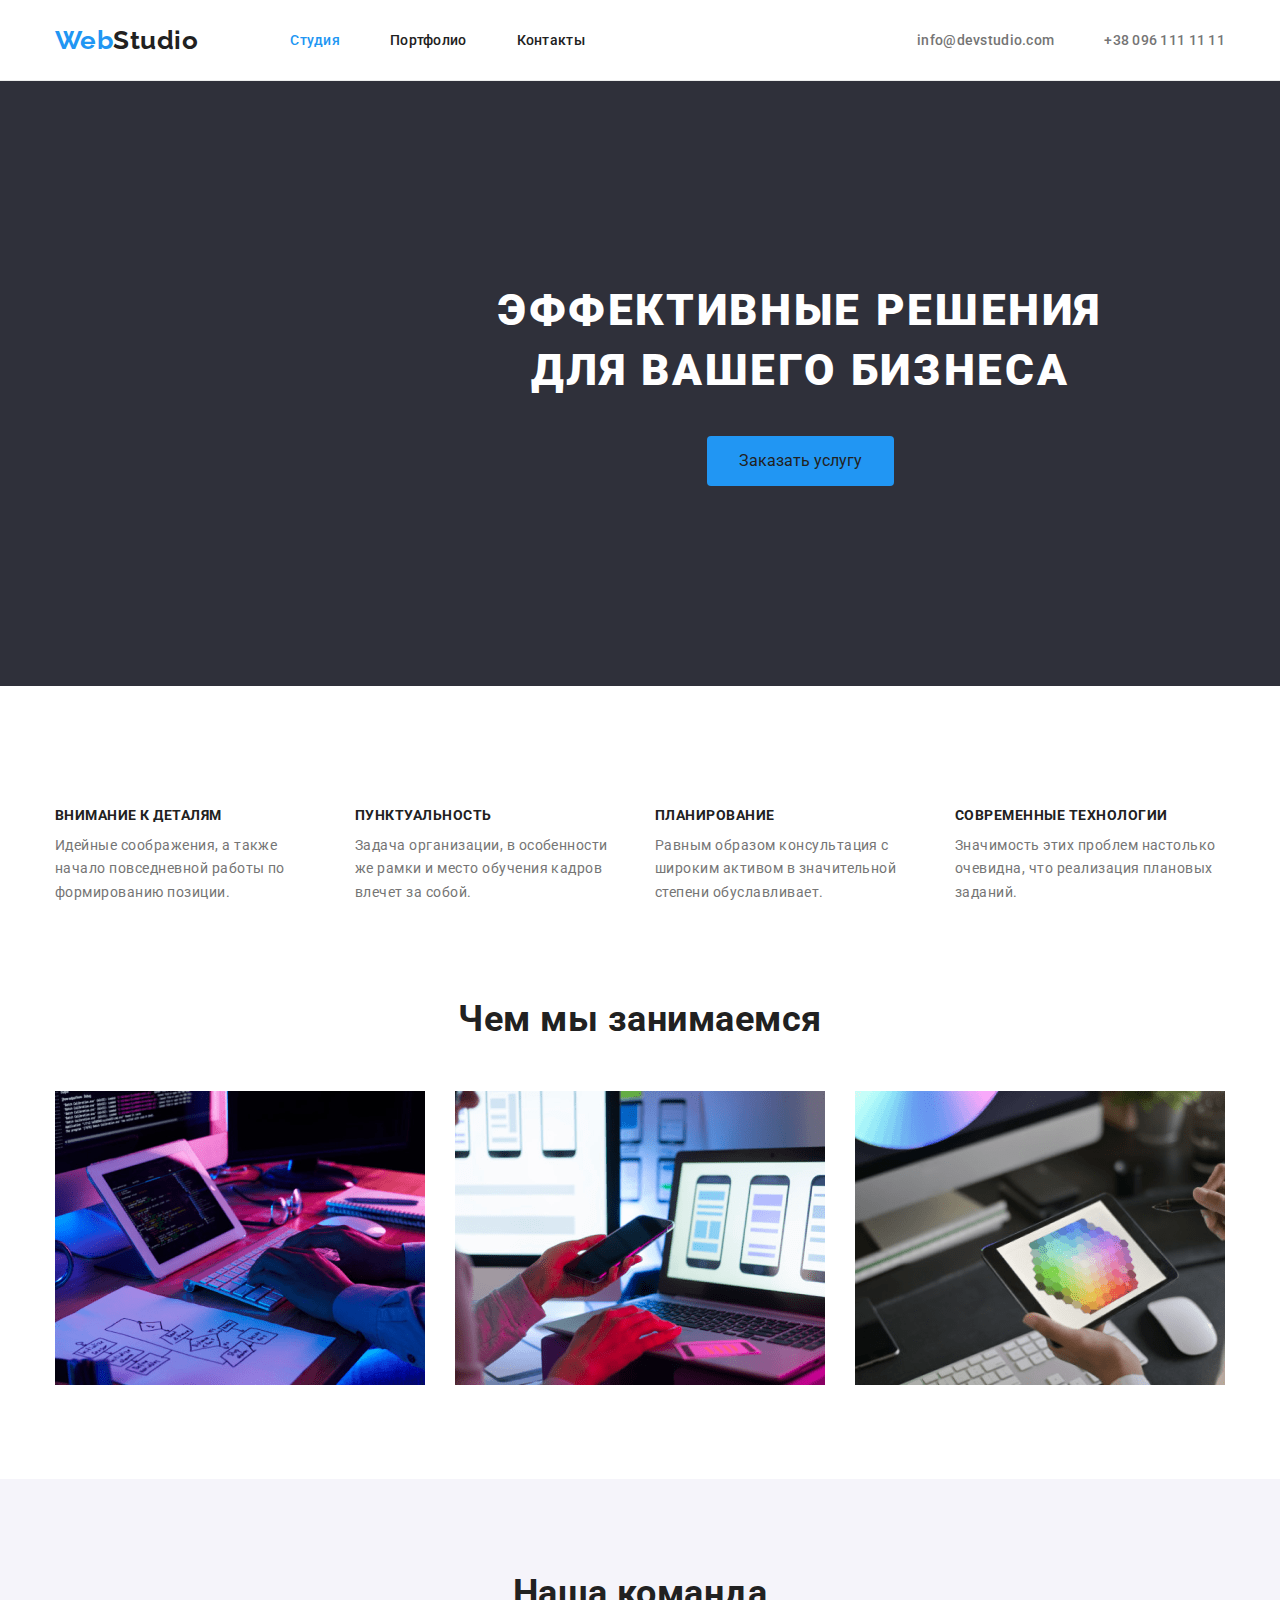
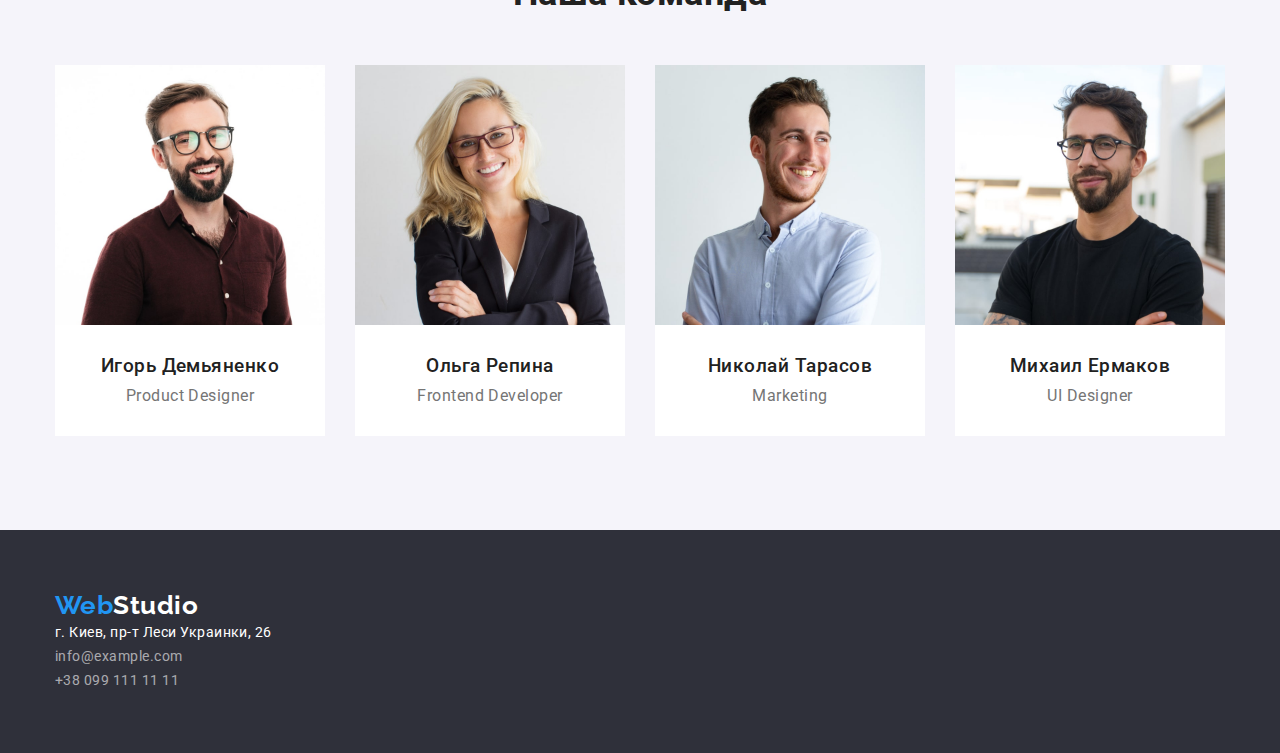
==== commit 6c2a0a41: "finish" ====
--- a/index.html
+++ b/index.html
@@ -36,80 +36,91 @@
     </header>
     <main>
         <section class="hero">
-            <div class="hero-container container">
+            <div class="container hero-container">
                 <h1 class="hero-title">Эффективные решения для вашего бизнеса</h1>
                 <button class="header-btn btn" type="button">Заказать услугу</button>
             </div>
         </section>
         <section class="specifications">
-            <h2 class="specifications-title">Положительные характеристики</h2>
-            <ul class="specifications-list list">
-                <li class="specifications-item">
-                    <h3 class="specifications-item-title">Внимание к деталям</h3>
-                    <p class="specifications-paragraph">Идейные соображения, а также начало повседневной работы по формированию позиции.</p>
-                </li>
-                <li class="specifications-item">
-                    <h3 class="specifications-item-title">Пунктуальность</h3>
-                    <p class="specifications-paragraph">Задача организации, в особенности же рамки и место обучения кадров влечет за собой.</p>
-                </li>
-                <li class="specifications-item">
-                    <h3 class="specifications-item-title">Планирование</h3>
-                    <p class="specifications-paragraph">Равным образом консультация с широким активом в значительной степени обуславливает.</p>
-                </li>
-                <li class="specifications-item">
-                    <h3 class="specifications-item-title">Современные технологии</h3>
-                    <p class="specifications-paragraph">Значимость этих проблем настолько очевидна, что реализация плановых заданий.</p>
-                </li>
+            <div class="container specifications-container">
+                <h2 class="specifications-title">Положительные характеристики</h2>
+                <ul class="specifications-list list">
+                    <li class="specifications-item">
+                        <h3 class="specifications-item-title">Внимание к деталям</h3>
+                        <p class="specifications-paragraph">Идейные соображения, а также начало повседневной работы по формированию позиции.</p>
+                    </li>
+                    <li class="specifications-item">
+                        <h3 class="specifications-item-title">Пунктуальность</h3>
+                        <p class="specifications-paragraph">Задача организации, в особенности же рамки и место обучения кадров влечет за собой.</p>
+                    </li>
+                    <li class="specifications-item">
+                        <h3 class="specifications-item-title">Планирование</h3>
+                        <p class="specifications-paragraph">Равным образом консультация с широким активом в значительной степени обуславливает.</p>
+                    </li>
+                    <li class="specifications-item">
+                        <h3 class="specifications-item-title">Современные технологии</h3>
+                        <p class="specifications-paragraph">Значимость этих проблем настолько очевидна, что реализация плановых заданий.</p>
+                    </li>
+            </div>
             </ul>
 
         </section>
         <section class="work">
-            <h2 class="work-title">Чем мы занимаемся</h2>
-            <ul class="work-gallery list">
-                <li><img src="./images/working-process-img-1.png" alt="Запись кода на планшете" width="370" height="294"></li>
-                <li><img src="./images/working-process-img-2.png" alt="Синхронизация мобильного с ноутбуком" width="370" height="294"></li>
-                <li><img src="./images/working-process-img-3.png" alt="Подбор цветов на планшете" width="370" height="294"></li>
-            </ul>
+            <div class="work-container container">
+                <h2 class="work-title">Чем мы занимаемся</h2>
+                <ul class="work-gallery list">
+                    <li class="gallery-item"><img src="./images/working-process-img-1.png" alt="Запись кода на планшете" width="370" height="294"></li>
+                    <li class="gallery-item"><img src="./images/working-process-img-2.png" alt="Синхронизация мобильного с ноутбуком" width="370" height="294"></li>
+                    <li class="gallery-item"><img src="./images/working-process-img-3.png" alt="Подбор цветов на планшете" width="370" height="294"></li>
+                </ul>
+            </div>
         </section>
         <section class="command">
-            <h2 class="command-title">Наша команда</h2>
-            <ul class="command-list list">
-                <li class="command-item">
-                    <img src="./images/command-img-1.jpg" alt="Фото участника команды" width="270" height="260">
-                    <h3 class="command-item-name">Игорь Демьяненко</h3>
-                    <p class="command-profession" lang="en">Product Designer</p>
-                </li>
-                <li class="command-item">
-                    <img src="./images/command-img-2.jpg" alt="Фото участника команды" width="270" height="260">
-                    <h3 class="command-item-name">Ольга Репина</h3>
-                    <p class="command-profession" lang="en">Frontend Developer</p>
-                </li>
-                <li class="command-item">
-                    <img src="./images/command-img-3.jpg" alt="Фото участника команды" width="270" height="260">
-                    <h3 class="command-item-name">Николай Тарасов</h3>
-                    <p class="command-profession" lang="en">Marketing</p>
-                </li>
-                <li class="command-item">
-                    <img src="./images/command-img-4.jpg" alt="Фото участника команды" width="270" height="260">
-                    <h3 class="command-item-name">Михаил Ермаков</h3>
-                    <p class="command-profession" lang="en">UI Designer</p>
-                </li>
-            </ul>
+            <div class="command-container container">
+                <h2 class="command-title">Наша команда</h2>
+                <ul class="command-list list">
+                    <li class="command-item">
+                        <img class="foto-command" src="./images/command-img-1.jpg" alt="Фото участника команды" width="270" height="260">
+                        <h3 class="command-item-name">Игорь Демьяненко</h3>
+                        <p class="command-profession" lang="en">Product Designer</p>
+                    </li>
+                    <li class="command-item">
+                        <img class="foto-command" src="./images/command-img-2.jpg" alt="Фото участника команды" width="270" height="260">
+                        <h3 class="command-item-name">Ольга Репина</h3>
+                        <p class="command-profession" lang="en">Frontend Developer</p>
+                    </li>
+                    <li class="command-item">
+                        <img class="foto-command" src="./images/command-img-3.jpg" alt="Фото участника команды" width="270" height="260">
+                        <h3 class="command-item-name">Николай Тарасов</h3>
+                        <p class="command-profession" lang="en">Marketing</p>
+                    </li>
+                    <li class="command-item">
+                        <img class="foto-command" src="./images/command-img-4.jpg" alt="Фото участника команды" width="270" height="260">
+                        <h3 class="command-item-name">Михаил Ермаков</h3>
+                        <p class="command-profession" lang="en">UI Designer</p>
+                    </li>
+                </ul>
+            </div>
         </section>
     </main>
+
     <footer class="footer">
-        <a class="footer-logo link list" href="/"><span class="logo-web">Web</span>Studio</a>
-        <address class="address-footer">
-            <p class="address-footer-paragraph list">г. Киев, пр-т Леси Украинки, 26</p>
-            <ul class="address-footer-list list">
-                <li>
-                    <a class="footer-contacst-link link" href="mailto:info@example.com">info@example.com</a>
-                </li>
-                <li>
-                    <a class="footer-contacst-link link" href="tel:+380991111111">+38 099 111 11 11</a>
-                </li>
-            </ul>
-        </address>
+        <div class="footer-container container">
+            <a class="footer-logo link list" href="/"><span class="logo-web">Web</span>Studio</a>
+            <address class="address-footer">
+                <ul class="address-footer-list list">
+                    <li>
+                        <a class="footer-contacst-link maps link" href="https://goo.gl/maps/6fz5dBCTQSaGrnJb6">г. Киев, пр-т Леси Украинки, 26</a>
+                    </li>
+                    <li>
+                        <a class="footer-contacst-link link" href="mailto:info@example.com">info@example.com</a>
+                    </li>
+                    <li>
+                        <a class="footer-contacst-link link" href="tel:+380991111111">+38 099 111 11 11</a>
+                    </li>
+                </ul>
+            </address>
+        </div>
     </footer>
 
 </body>
--- a/css/styles.css
+++ b/css/styles.css
@@ -8,6 +8,7 @@
     --footer-contacst-color: rgba(255, 255, 255, 0.6);
     --btn-portfolio-color: #f5f4fa;
     --command-background: #f5f4fa;
+    --border-color: #ECECEC;
 }
 
 p,
@@ -27,6 +28,7 @@
 
 img {
     display: block;
+    max-width: 100%;
 }
 
 .link {
@@ -37,9 +39,13 @@
     list-style: none;
 }
 
+
+/* !!!!!----CONTAINER----!!!!! */
+
 .container {
     width: 1200px;
-    margin: 0 auto;
+    margin-left: auto;
+    margin-right: auto;
     padding-left: 15px;
     padding-right: 15px;
 }
@@ -57,8 +63,8 @@
 
 /* ХЕДЕР */
 
-.header .container {
-    outline: 2px solid tomato;
+.header {
+    border-bottom: 1px solid var(--border-color);
 }
 
 .header-container {
@@ -143,9 +149,8 @@
 .hero {
     background: var(--hero-background-color);
     text-align: center;
-}
-
-.hero-container {}
+    padding: 200px;
+}
 
 .hero-title {
     font-weight: 900;
@@ -154,8 +159,9 @@
     letter-spacing: 0.06em;
     text-transform: uppercase;
     color: var(--primary-titele-color);
+    max-width: 696px;
+    margin: auto;
     margin-bottom: 35px;
-    max-width: 696px;
 }
 
 .btn {
@@ -181,8 +187,22 @@
 
 /* ХАРАКТЕРИСТИКИ */
 
+.specifications {
+    padding-top: 94px;
+    padding-bottom: 47px;
+}
+
 .specifications-title {
     visibility: hidden;
+}
+
+.specifications-list {
+    display: flex;
+}
+
+.specifications-item:not(:last-child) {
+    margin-right: 30px;
+    max-width: 270px;
 }
 
 .specifications-item-title {
@@ -190,6 +210,7 @@
     line-height: 1.14;
     text-transform: uppercase;
     color: var(--secondary-titele-color);
+    margin-bottom: 10px;
 }
 
 .specifications-paragraph {
@@ -199,11 +220,31 @@
 
 
 /* Чем мы занимаемся */
+
+.work {
+    padding-top: 47px;
+    padding-bottom: 94px;
+}
 
 .work-title {
     font-size: 36px;
     line-height: 1.16;
     color: var(--secondary-titele-color);
+    text-align: center;
+    margin-bottom: 50px;
+}
+
+.work-gallery {
+    display: flex;
+    flex-wrap: wrap;
+    margin-left: -30px;
+    margin-top: -30px;
+    flex-basis: calc((100% - 60px) / 3);
+}
+
+.gallery-item {
+    margin-left: 30px;
+    margin-top: 30px;
 }
 
 
@@ -211,22 +252,46 @@
 
 .command {
     background-color: var(--command-background);
+    text-align: center;
+    padding-top: 94px;
+    padding-bottom: 94px;
+}
+
+.command-list {
+    display: flex;
+    flex-wrap: wrap;
+    margin-left: -30px;
+    margin-top: -30px;
+    flex-basis: calc((100% - 90px) / 4);
+}
+
+.command-item {
+    background-color: var(--primary-titele-color);
+    margin-left: 30px;
+    margin-top: 30px;
 }
 
 .command-title {
     font-size: 36px;
     line-height: 1.16;
     color: var(--secondary-titele-color);
+    margin-bottom: 50px;
+}
+
+.foto-command {
+    margin-bottom: 30px;
 }
 
 .command-item-name {
     font-weight: 500;
     line-height: 1.18;
     color: var(--secondary-titele-color);
+    margin-bottom: 10px;
 }
 
 .command-profession {
     line-height: 1.18;
+    margin-bottom: 30px;
 }
 
 
@@ -234,6 +299,8 @@
 
 .footer {
     background: var(--hero-background-color);
+    padding-top: 60px;
+    padding-bottom: 60px;
 }
 
 .address-footer-paragraph {
@@ -251,6 +318,7 @@
 
 .footer-logo {
     color: var(--primary-titele-color);
+    margin-bottom: 20px;
 }
 
 .footer-logo {
@@ -264,18 +332,29 @@
     font-style: normal;
 }
 
-.address-footer-paragraph:hover,
-.address-footer-paragraph:focus,
+.footer-contacst-link {
+    margin-bottom: 9px;
+}
+
 .footer-contacst-link:hover,
 .footer-contacst-link:focus {
     color: var(--accent-color);
 }
 
+.maps {
+    color: var(--primary-titele-color);
+}
+
 
 /* !!! PORTFOLIO !!! */
 
 
 /* MAIN */
+
+.hero-portfolio {
+    padding-top: 94px;
+    padding-bottom: 25px;
+}
 
 .btn-portfolio {
     font-family: "Roboto";
@@ -286,17 +365,52 @@
     cursor: pointer;
     background: var(--btn-portfolio-color);
     border: 0;
+    border-radius: 4px;
+}
+
+.btn-portfolio {
+    margin-right: 8px;
 }
 
 .all {
     background-color: var(--accent-color);
 }
 
-.btn-hero-portfolio .btn-portfolio:hover,
+.btn-hero-portfolio {
+    display: flex;
+    justify-content: center;
+    margin-bottom: 50px;
+}
+
+.btn-portfolio:hover,
 .btn-portfolio:focus,
 .btn-portfolio:active {
     background-color: var(--accent-color);
     color: var(--primary-titele-color);
+}
+
+.portfolio-gallery {
+    display: flex;
+    flex-wrap: wrap;
+    flex-basis: calc (100% / 3 - 20px);
+    margin-top: -20px;
+    margin-left: -20px;
+}
+
+.portfolio-gallery-list {
+    margin-top: 20px;
+    margin-left: 20px;
+    border: 1px solid var(--border-color);
+}
+
+.portfolio-gallery-content {
+    padding-left: 24px;
+    padding-right: 24px;
+    padding-bottom: 20px;
+}
+
+.foto-portfolio-gallery {
+    margin-bottom: 20px;
 }
 
 .portfolio-gallery-item {
@@ -305,6 +419,7 @@
     line-height: 2;
     letter-spacing: 0.06em;
     color: var(--second-text-color);
+    margin-bottom: 4px;
 }
 
 .portfolio-gallery-form {
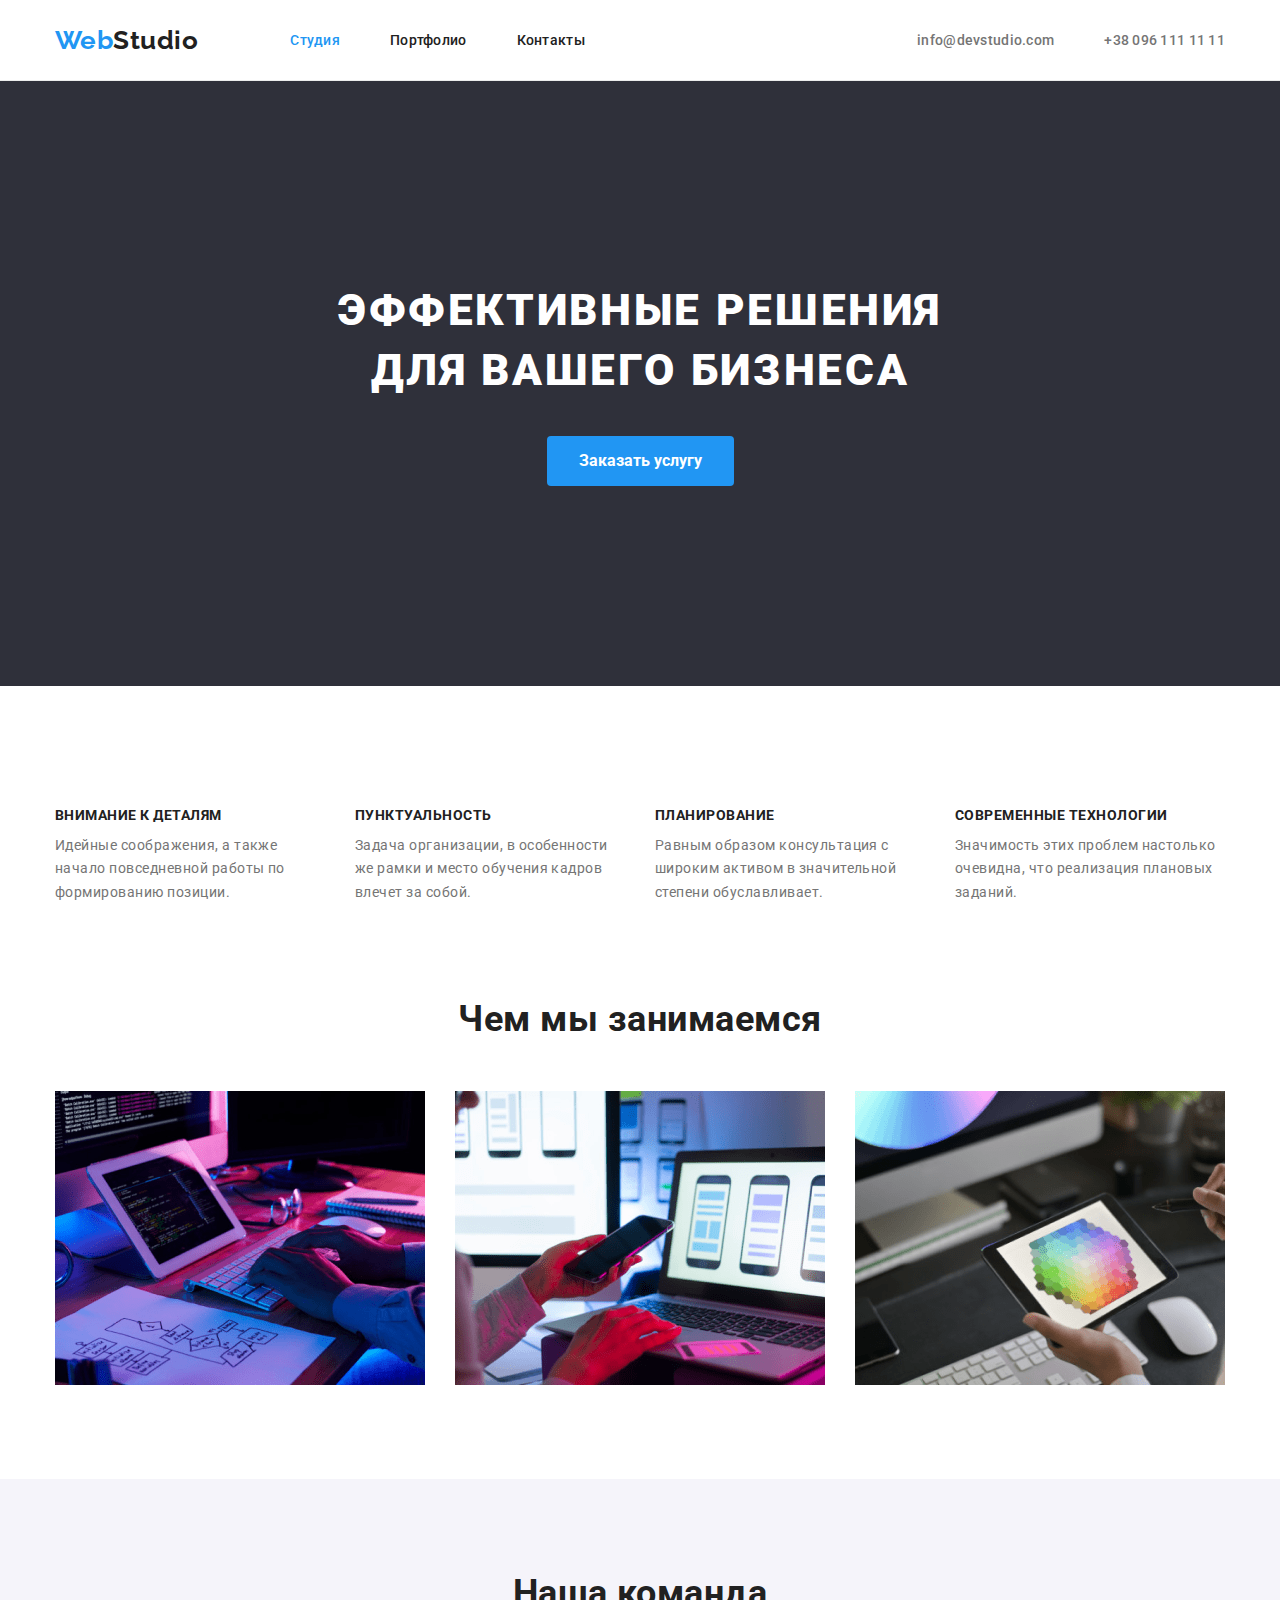
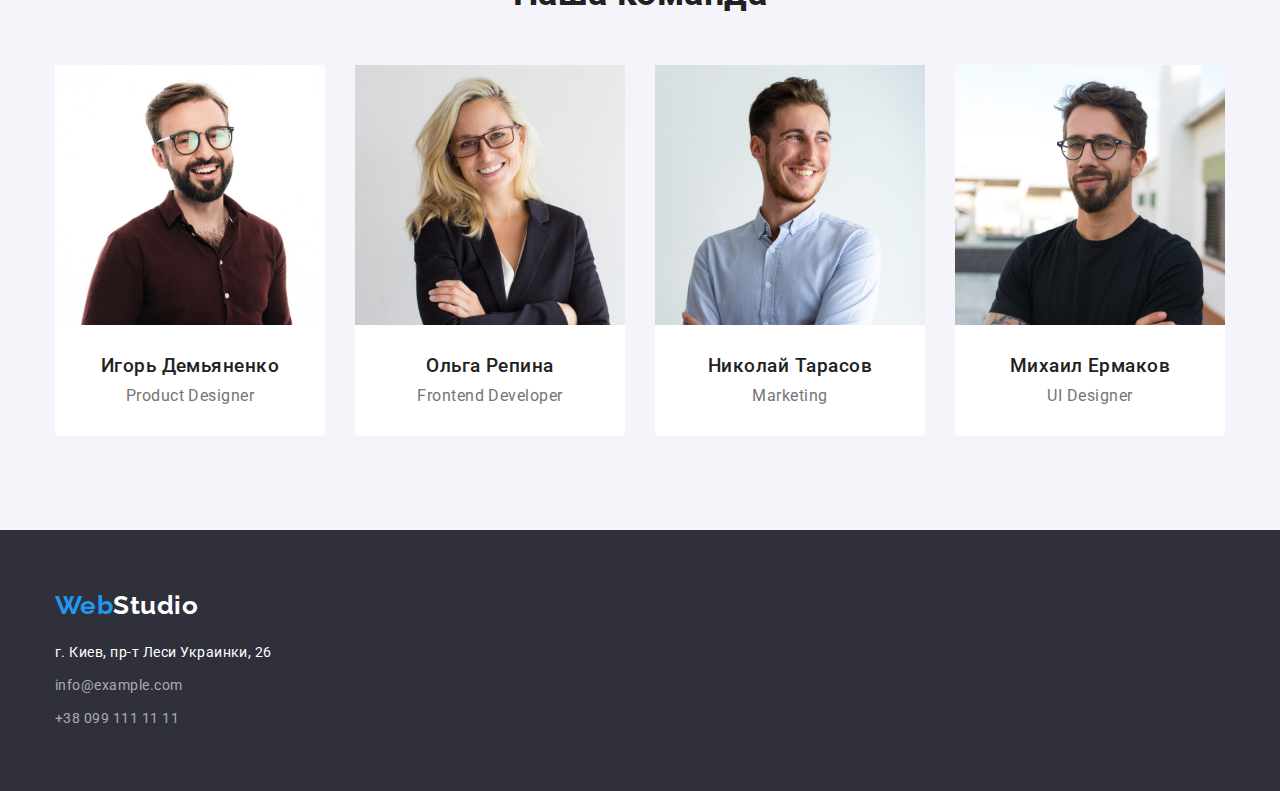
==== commit 6c853134: "finish index," ====
--- a/index.html
+++ b/index.html
@@ -26,7 +26,7 @@
             </nav>
             <ul class="header-contact-list list">
                 <li>
-                    <a class="header-contacst-link link" href="mailto:info@devstudio.com">info@devstudio.com</a>
+                    <a class="header-contacst-link header-mail link" href="mailto:info@devstudio.com">info@devstudio.com</a>
                 </li>
                 <li>
                     <a class="header-contacst-link link" href="tel:+380961111111">+38 096 111 11 11</a>
@@ -61,10 +61,10 @@
                         <h3 class="specifications-item-title">Современные технологии</h3>
                         <p class="specifications-paragraph">Значимость этих проблем настолько очевидна, что реализация плановых заданий.</p>
                     </li>
+                </ul>
             </div>
-            </ul>
+        </section>
 
-        </section>
         <section class="work">
             <div class="work-container container">
                 <h2 class="work-title">Чем мы занимаемся</h2>
@@ -109,13 +109,13 @@
             <a class="footer-logo link list" href="/"><span class="logo-web">Web</span>Studio</a>
             <address class="address-footer">
                 <ul class="address-footer-list list">
-                    <li>
+                    <li class="address-item">
                         <a class="footer-contacst-link maps link" href="https://goo.gl/maps/6fz5dBCTQSaGrnJb6">г. Киев, пр-т Леси Украинки, 26</a>
                     </li>
-                    <li>
+                    <li class="address-item">
                         <a class="footer-contacst-link link" href="mailto:info@example.com">info@example.com</a>
                     </li>
-                    <li>
+                    <li class="address-item">
                         <a class="footer-contacst-link link" href="tel:+380991111111">+38 099 111 11 11</a>
                     </li>
                 </ul>
--- a/css/styles.css
+++ b/css/styles.css
@@ -96,6 +96,12 @@
     padding-bottom: 24px;
 }
 
+.header-link,
+.header-contacst-link {
+    padding-top: 32px;
+    padding-bottom: 32px;
+}
+
 .header-list {
     display: flex;
     align-items: center;
@@ -127,8 +133,8 @@
     letter-spacing: 0.02em;
 }
 
-.header-contacst-link {
-    margin-left: 50px;
+.header-mail {
+    margin-right: 50px;
 }
 
 .header-link:hover,
@@ -149,7 +155,8 @@
 .hero {
     background: var(--hero-background-color);
     text-align: center;
-    padding: 200px;
+    padding-top: 200px;
+    padding-bottom: 200px;
 }
 
 .hero-title {
@@ -180,6 +187,8 @@
 }
 
 .header-btn {
+    color: var(--primary-titele-color);
+    font-weight: 700;
     padding: 16px 32px;
     border-radius: 4px;
 }
@@ -239,10 +248,10 @@
     flex-wrap: wrap;
     margin-left: -30px;
     margin-top: -30px;
-    flex-basis: calc((100% - 60px) / 3);
 }
 
 .gallery-item {
+    flex-basis: calc((100% - 90px) / 3);
     margin-left: 30px;
     margin-top: 30px;
 }
@@ -262,13 +271,14 @@
     flex-wrap: wrap;
     margin-left: -30px;
     margin-top: -30px;
-    flex-basis: calc((100% - 90px) / 4);
 }
 
 .command-item {
     background-color: var(--primary-titele-color);
     margin-left: 30px;
     margin-top: 30px;
+    flex-basis: calc((100% - 120px) / 4);
+    border-radius: 0px 0px 4px 4px;
 }
 
 .command-title {
@@ -317,8 +327,8 @@
 }
 
 .footer-logo {
-    color: var(--primary-titele-color);
-    margin-bottom: 20px;
+    display: block;
+    color: var(--primary-titele-color);
 }
 
 .footer-logo {
@@ -326,13 +336,14 @@
     font-weight: 700;
     font-size: 26px;
     line-height: 1.19;
+    margin-bottom: 20px;
 }
 
 .address-footer-list {
     font-style: normal;
 }
 
-.footer-contacst-link {
+.address-item:not(:last-child) {
     margin-bottom: 9px;
 }
 
@@ -392,7 +403,7 @@
 .portfolio-gallery {
     display: flex;
     flex-wrap: wrap;
-    flex-basis: calc (100% / 3 - 20px);
+    flex-basis: calc(100% / 3 - 20px);
     margin-top: -20px;
     margin-left: -20px;
 }
